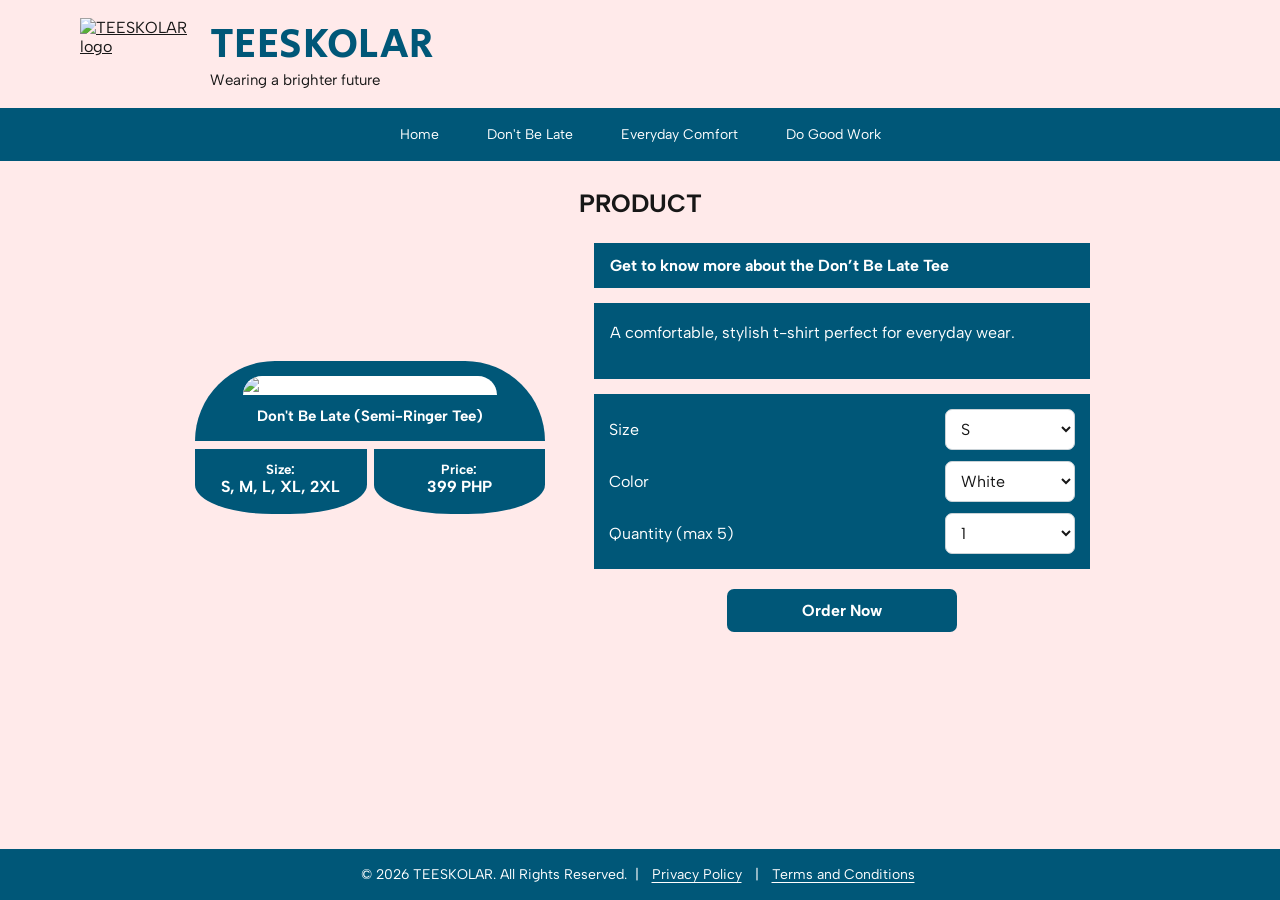
==== dont-be-late.html @ 40e7f080 "Add files via upload" ====
<!doctype html><html lang="en"><head><meta charset="utf-8"><meta name="viewport" content="width=device-width,initial-scale=1"><title>Don't Be Late (Semi-Ringer Tee) | TEESKOLAR</title><meta name="description" content="A comfortable, stylish t-shirt perfect for everyday wear."><link rel="stylesheet" href="style.css"></head><body><header class="site-header"><div class="brand-block"><a href="index.html"><img class="brand-logo" src="assets/teeskolar-logo.png" alt="TEESKOLAR logo"></a><div><p class="brand-name">TEESKOLAR</p><p class="tagline">Wearing a brighter future</p></div></div></header><nav class="navbar" aria-label="Main navigation"><a href="index.html">Home</a><a href="dont-be-late.html">Don't Be Late</a><a href="everyday-comfort.html">Everyday Comfort</a><a href="do-good-work.html">Do Good Work</a></nav><main><h1 class="page-title">PRODUCT</h1><div class="product-layout"><section class="product-section"><div class="product-card"><img src="assets/dont-be-late.png" alt="Don't Be Late (Semi-Ringer Tee)" onerror="this.onerror=null;this.src='assets/product-image-placeholder.svg'"><div class="product-name">Don't Be Late (Semi-Ringer Tee)</div></div><div class="specs"><div class="spec"><small>Size:</small>S, M, L, XL, 2XL</div><div class="spec"><small>Price:</small>399 PHP</div></div></section><section class="description-panel"><div class="description-heading">Get to know more about the Don’t Be Late Tee</div><div class="description">A comfortable, stylish t-shirt perfect for everyday wear.</div><div class="product-choices"><label for="pickSize">Size<select id="pickSize"><option value="S">S</option><option value="M">M</option><option value="L">L</option><option value="XL">XL</option><option value="2XL">2XL</option></select></label><label for="pickColor">Color<select id="pickColor"><option>White</option><option>Yellow</option><option>Maroon</option><option>Red</option></select></label><label for="pickQty">Quantity (max 5)<select id="pickQty"><option>1</option><option>2</option><option>3</option><option>4</option><option>5</option></select></label></div><a class="order-btn" id="orderLink" href="order.html?product=dont-be-late">Order Now</a></section></div></main><footer class="footer"><p>© 2026 TEESKOLAR. All Rights Reserved. &nbsp;|&nbsp; <a href="privacy.html">Privacy Policy</a> &nbsp;|&nbsp; <a href="terms.html">Terms and Conditions</a></p></footer><script src="product.js"></script></body></html>
---- style.css ----
@import url('https://fonts.googleapis.com/css2?family=Albert+Sans:wght@400;500;600;700&family=Secular+One&display=swap');
:root{--pink:#FFEAEA;--blue:#005778;--yellow:#FFDD00;--ink:#171717;--white:#fff}
*{box-sizing:border-box}html{scroll-behavior:smooth}body{margin:0;min-height:100vh;display:flex;flex-direction:column;background:var(--pink);color:var(--ink);font-family:'Albert Sans',Arial,sans-serif}
a{color:inherit}.site-header{background:var(--pink)}.brand-block{width:min(1120px,94%);margin:auto;display:flex;align-items:center;gap:18px;padding:18px 0 14px}.brand-logo{width:112px;height:76px;object-fit:contain;display:block}.brand-name{font:clamp(27px,4vw,42px)/1.05 'Secular One',sans-serif;margin:0;color:var(--blue);letter-spacing:.4px}.tagline{font-size:15px;margin:4px 0 0}.navbar{background:var(--blue);padding:10px 3%;display:flex;justify-content:center;gap:10px;flex-wrap:wrap}.navbar a{color:#fff;text-decoration:none;padding:8px 19px;border-radius:24px;font-size:14px}.navbar a:hover,.navbar a:focus{background:#fff;color:var(--blue)}main{width:min(1120px,94%);margin:0 auto;padding:25px 0 40px;flex:1}.page-title{text-align:center;font-size:25px;margin:2px 0 25px}.product-layout{display:grid;grid-template-columns:minmax(250px,360px) minmax(280px,1fr);gap:44px;align-items:center;max-width:900px;margin:auto}.product-section{width:100%;max-width:350px;margin:auto}.product-card{background:var(--blue);color:#fff;padding:15px 15px 12px;border-radius:150px 150px 0 0;text-align:center}.product-card img{width:100%;height:330px;object-fit:contain;background:#fff;border-radius:130px 130px 0 0}.product-name{font-weight:700;padding:12px 5px 4px;font-size:15px}.specs{display:grid;grid-template-columns:1fr 1fr;gap:7px;margin-top:8px}.spec{background:var(--blue);color:#fff;text-align:center;border-radius:0 0 45% 45%;padding:12px 5px 18px;font-weight:700}.spec small{display:block}.description-panel{display:flex;flex-direction:column;gap:15px}.description-heading,.description,.product-choices{background:var(--blue);color:#fff}.description-heading{padding:13px 16px;font-weight:700}.description{padding:17px 16px;min-height:76px;line-height:1.6}.product-choices{display:flex;flex-direction:column;gap:11px;padding:15px}.product-choices label{display:flex;align-items:center;justify-content:space-between;gap:12px}.product-choices select,.form-control,.form-select{font:inherit;padding:9px 11px;border:1px solid #c9d2d7;border-radius:7px;background:#fff;color:#171717;min-width:130px}.order-btn,.submit-btn{display:inline-block;background:var(--blue);color:#fff;border:0;text-decoration:none;text-align:center;padding:12px 24px;cursor:pointer;font-weight:700;border-radius:7px}.order-btn{width:min(230px,100%);margin:5px auto 0}.order-btn:hover,.submit-btn:hover{background:#003e56;color:#fff}.footer{background:var(--blue);color:#fff;text-align:center;padding:17px 12px;margin-top:auto;font-size:14px}.footer p{margin:0}.footer a{color:#fff;text-underline-offset:3px;margin:0 5px}.footer a:hover{color:var(--yellow)}.order-card,.reading-width{background:#fff;border-radius:18px;padding:25px;max-width:720px;box-shadow:0 8px 24px #00577822}.order-card{margin:auto}.order-card h1{font:32px 'Secular One',sans-serif;color:var(--blue);margin:0}.order-card header{text-align:center;margin-bottom:20px}.back-link{color:var(--blue)}.form-label{font-weight:600;display:block;margin-bottom:6px}.form-control,.form-select{width:100%;min-width:0}.form-row{display:grid;grid-template-columns:1fr 1fr;gap:15px}.form-group{margin-bottom:16px}.submit-btn{width:100%}.small-note{font-size:13px;line-height:1.5}.reading-width h1{font:34px 'Secular One',sans-serif;color:var(--blue)}.reading-width h2{font-size:19px;margin-top:25px}.reading-width p,.reading-width li{line-height:1.65}.reading-width a{color:var(--blue)}.muted{color:#555}.skip-link{position:absolute;left:-9999px}.skip-link:focus{left:10px;top:10px;background:#fff;padding:8px;z-index:10}
@media(max-width:700px){.brand-block{gap:12px}.brand-logo{width:82px;height:64px}.tagline{font-size:13px}.navbar{gap:3px}.navbar a{padding:8px 11px;font-size:13px}.product-layout{grid-template-columns:1fr;gap:26px}.product-section{max-width:320px}.product-card img{height:300px}.description-panel{max-width:470px;margin:auto;width:100%}.form-row{grid-template-columns:1fr}.order-card,.reading-width{padding:19px}}
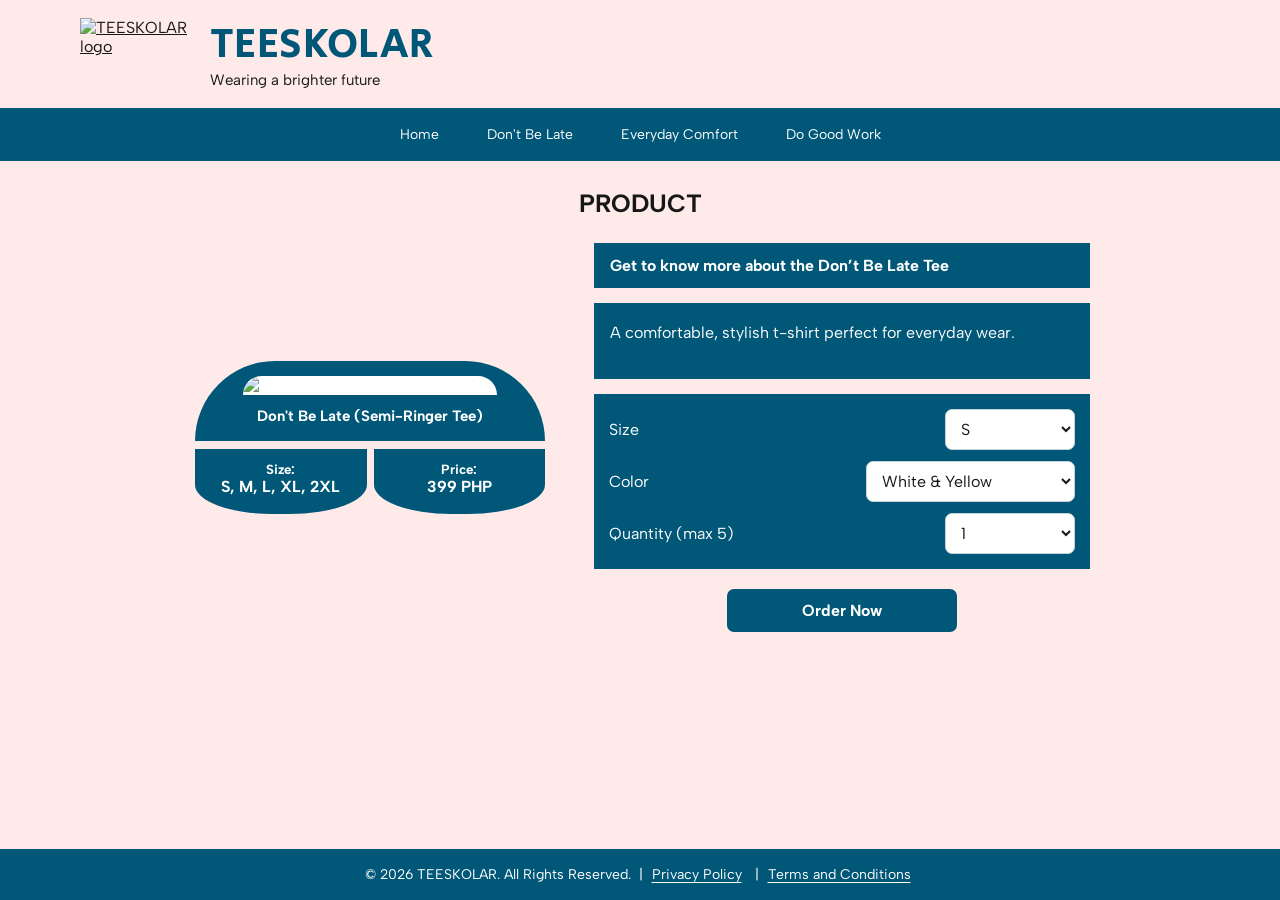
==== commit d2e8c7d6: "Format HTML structure and improve readability" ====
--- a/dont-be-late.html
+++ b/dont-be-late.html
@@ -1 +1,89 @@
-<!doctype html><html lang="en"><head><meta charset="utf-8"><meta name="viewport" content="width=device-width,initial-scale=1"><title>Don't Be Late (Semi-Ringer Tee) | TEESKOLAR</title><meta name="description" content="A comfortable, stylish t-shirt perfect for everyday wear."><link rel="stylesheet" href="style.css"></head><body><header class="site-header"><div class="brand-block"><a href="index.html"><img class="brand-logo" src="assets/teeskolar-logo.png" alt="TEESKOLAR logo"></a><div><p class="brand-name">TEESKOLAR</p><p class="tagline">Wearing a brighter future</p></div></div></header><nav class="navbar" aria-label="Main navigation"><a href="index.html">Home</a><a href="dont-be-late.html">Don't Be Late</a><a href="everyday-comfort.html">Everyday Comfort</a><a href="do-good-work.html">Do Good Work</a></nav><main><h1 class="page-title">PRODUCT</h1><div class="product-layout"><section class="product-section"><div class="product-card"><img src="assets/dont-be-late.png" alt="Don't Be Late (Semi-Ringer Tee)" onerror="this.onerror=null;this.src='assets/product-image-placeholder.svg'"><div class="product-name">Don't Be Late (Semi-Ringer Tee)</div></div><div class="specs"><div class="spec"><small>Size:</small>S, M, L, XL, 2XL</div><div class="spec"><small>Price:</small>399 PHP</div></div></section><section class="description-panel"><div class="description-heading">Get to know more about the Don’t Be Late Tee</div><div class="description">A comfortable, stylish t-shirt perfect for everyday wear.</div><div class="product-choices"><label for="pickSize">Size<select id="pickSize"><option value="S">S</option><option value="M">M</option><option value="L">L</option><option value="XL">XL</option><option value="2XL">2XL</option></select></label><label for="pickColor">Color<select id="pickColor"><option>White</option><option>Yellow</option><option>Maroon</option><option>Red</option></select></label><label for="pickQty">Quantity (max 5)<select id="pickQty"><option>1</option><option>2</option><option>3</option><option>4</option><option>5</option></select></label></div><a class="order-btn" id="orderLink" href="order.html?product=dont-be-late">Order Now</a></section></div></main><footer class="footer"><p>© 2026 TEESKOLAR. All Rights Reserved. &nbsp;|&nbsp; <a href="privacy.html">Privacy Policy</a> &nbsp;|&nbsp; <a href="terms.html">Terms and Conditions</a></p></footer><script src="product.js"></script></body></html>+<!doctype html>
+<html lang="en">
+    <head>
+        <meta charset="utf-8">
+        <meta name="viewport" content="width=device-width,initial-scale=1">
+        <title>Don't Be Late (Semi-Ringer Tee) | TEESKOLAR</title>
+        <meta name="description" content="A comfortable, stylish t-shirt perfect for everyday wear.">
+        <link rel="stylesheet" href="style.css">
+    </head>
+    <body>
+        <header class="site-header">
+            <div class="brand-block">
+                <a href="index.html">
+                    <img class="brand-logo" src="assets/teeskolar-logo.png" alt="TEESKOLAR logo">
+                </a>
+                <div>
+                    <p class="brand-name">TEESKOLAR</p>
+                    <p class="tagline">Wearing a brighter future</p>
+                </div>
+            </div>
+        </header>
+        <nav class="navbar" aria-label="Main navigation">
+            <a href="index.html">Home</a>
+            <a href="dont-be-late.html">Don't Be Late</a>
+            <a href="everyday-comfort.html">Everyday Comfort</a>
+            <a href="do-good-work.html">Do Good Work</a>
+        </nav>
+        <main>
+            <h1 class="page-title">PRODUCT</h1>
+            <div class="product-layout">
+                <section class="product-section">
+                    <div class="product-card">
+                        <img src="assets/dont-be-late.png" alt="Don't Be Late (Semi-Ringer Tee)" onerror="this.onerror=null;this.src='assets/product-image-placeholder.svg'">
+                        <div class="product-name">Don't Be Late (Semi-Ringer Tee)</div>
+                    </div>
+                    <div class="specs">
+                        <div class="spec">
+                            <small>Size:</small>S, M, L, XL, 2XL
+                        </div>
+                        <div class="spec">
+                            <small>Price:</small>399 PHP
+                        </div>
+                    </div>
+                </section>
+                <section class="description-panel">
+                    <div class="description-heading">Get to know more about the Don’t Be Late Tee</div>
+                    <div class="description">A comfortable, stylish t-shirt perfect for everyday wear.</div>
+                    <div class="product-choices">
+                        <label for="pickSize">
+                            Size
+                            <select id="pickSize">
+                                <option value="S">S</option>
+                                <option value="M">M</option>
+                                <option value="L">L</option>
+                                <option value="XL">XL</option>
+                                <option value="2XL">2XL</option>
+                            </select>
+                        </label>
+                        <label for="pickColor">
+                            Color
+                            <select id="pickColor">
+                                <option>White & Yellow</option>
+                                <option>Yellow Sunset Tie-Dye</option>
+                                <option>Maroon</option>
+                            </select>
+                        </label>
+                        <label for="pickQty">
+                            Quantity (max 5)
+                            <select id="pickQty">
+                                <option>1</option>
+                                <option>2</option>
+                                <option>3</option>
+                                <option>4</option>
+                                <option>5</option>
+                            </select>
+                        </label>
+                    </div>
+                    <a class="order-btn" id="orderLink" href="order.html?product=dont-be-late">Order Now</a>
+                </section>
+            </div>
+        </main>
+        <footer class="footer">
+            <p>
+                © 2026 TEESKOLAR. All Rights Reserved. &nbsp;|&nbsp;<a href="privacy.html">Privacy Policy</a> &nbsp;|&nbsp;<a href="terms.html">Terms and Conditions</a>
+            </p>
+        </footer>
+        <script src="product.js"></script>
+    </body>
+</html>
